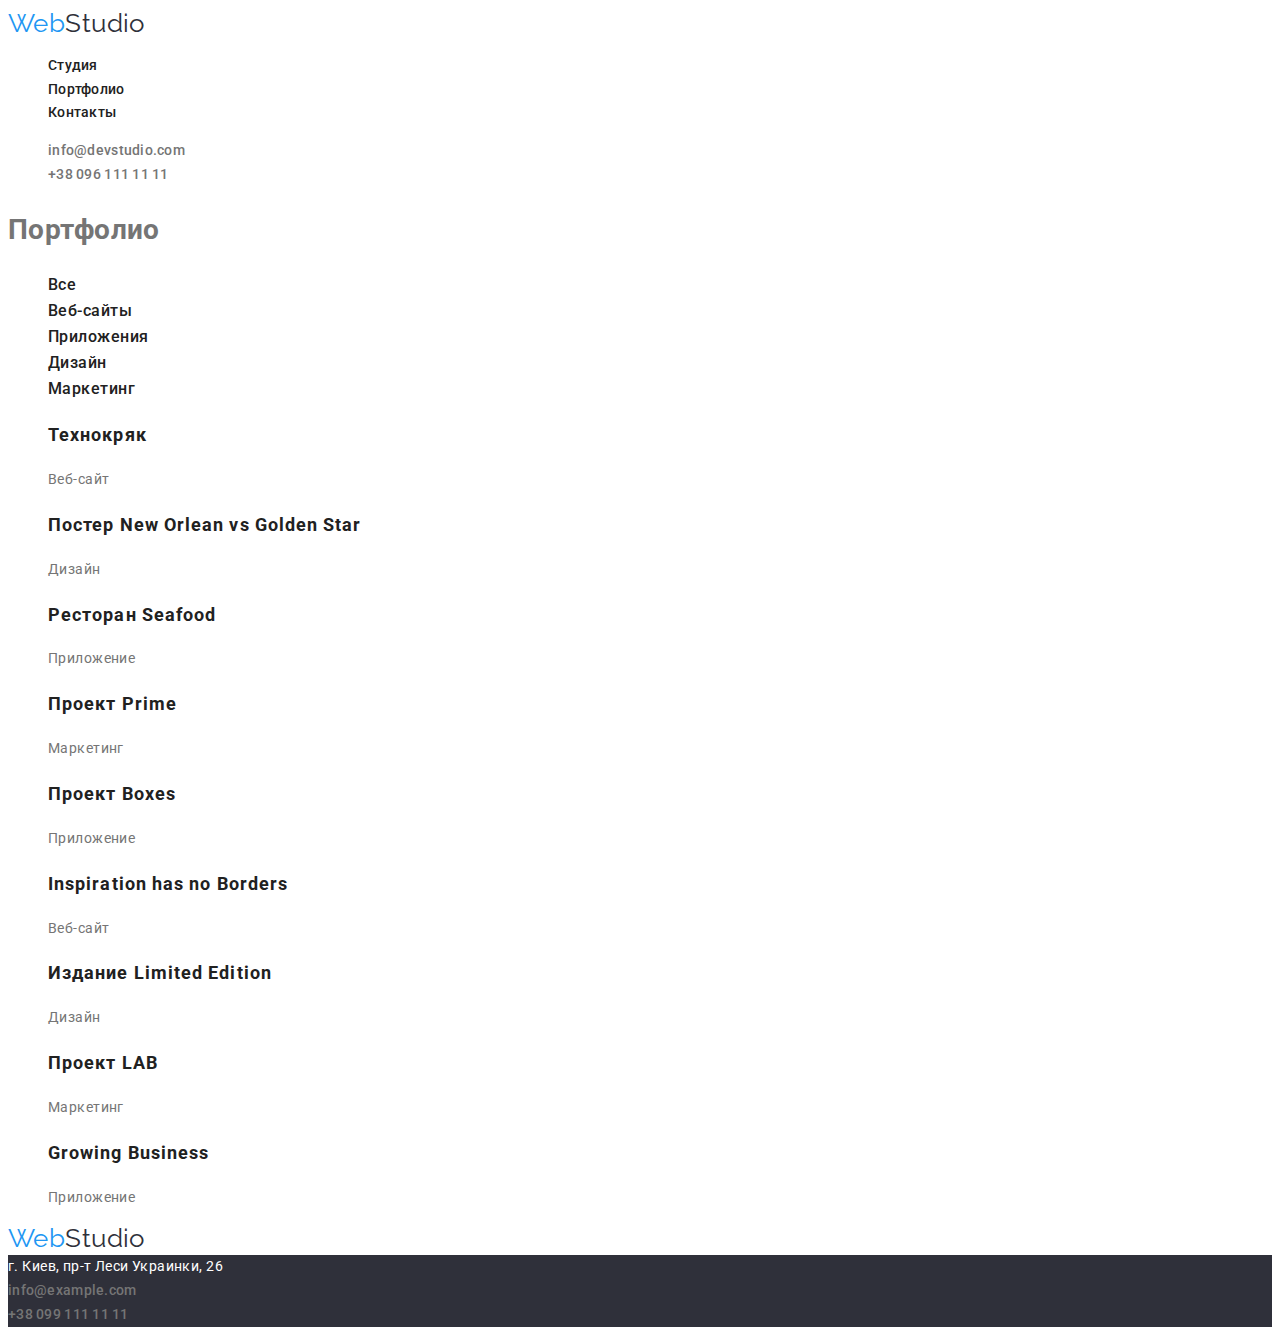
==== gallery.html @ c9ad2fca "создала стили" ====
<!DOCTYPE html>
<html lang="ru">
<head>
    <meta charset="UTF-8">
    <meta http-equiv="X-UA-Compatible" content="IE=edge">
    <meta name="viewport" content="width=device-width, initial-scale=1.0">
    <title>WebStudio Gallery</title>
    <link href="https://fonts.googleapis.com/css2?family=Raleway:wght@700&family=Roboto:wght@400;500;700;900&display=swap"
        rel="stylesheet">
    <link rel="stylesheet" href="./styles/styles.css">
</head>
<body>
    <!--хедер-->
    <header class="header">
        <nav class="nav">
            <a class="logo" lang="en" href="index.html"><span>Web</span>Studio</a>
            <ul class="nav-list">
                <li><a class="nav-link" href="">Студия</a></li>
                <li><a class="nav-link" href="./gallery.html">Портфолио</a></li>
                <li><a class="nav-link" href="">Контакты</a></li>
            </ul>
        </nav>
        <ul class="nav-contact">
            <li><a class="nav-link" lang="en" href="mailto:info@devstudio.com">info@devstudio.com</a></li>
            <li><a class="nav-link" href="tel:+380961111111">+38 096 111 11 11</a></li>
        </ul>
    </header>
    <!--уникальный контент-->
    <main>
        <h1>Портфолио</h1>
<ul class="filtrs>
    <li class="list"><a class="filtr-link" href="">Все</a></li>
    <li class="list"><a class="filtr-link" href="">Веб-сайты</a></li>
    <li class="list"><a class="filtr-link" href="">Приложения</a></li>
    <li class="list"><a class="filtr-link" href="">Дизайн</a></li>
    <li class="list"><a class="filtr-link" href="">Маркетинг</a></li>
</ul>
<ul class="portfolio">
    <li class="list"><a class="portfolio-link" href="" img="" alt=""">
        <h2 class="portfolio-title">Технокряк</h2>
        <p>Веб-сайт</p>
    </a></li>
    <li class="list"><a class="portfolio-link"  href="">
            <h2 class="portfolio-title">Постер <span lang="en">New Orlean vs Golden Star</span></h2>
            <p>Дизайн</p>
        </a></li>
    <li class="list"><a class="portfolio-link"  href="">
            <h2 class="portfolio-title">Ресторан <span lang="en">Seafood</span></h2>
            <p>Приложение</p>
        </a></li>
    <li class="list"><a class="portfolio-link"  href="">
            <h2 class="portfolio-title">Проект <span lang="en">Prime</span></h2>
            <p>Маркетинг</p>
        </a></li>
    <li class="list"><a class="portfolio-link"  href="">
            <h2 class="portfolio-title">Проект <span lang="en">Boxes</span></h2>
            <p>Приложение</p>
        </a></li>
    <li class="list"><a class="portfolio-link"  href="">
            <h2 class="portfolio-title"><span lang="en">Inspiration has no Borders</span></h2>
            <p>Веб-сайт</p>
        </a></li>
    <li class="list"><a class="portfolio-link"  href="">
            <h2 class="portfolio-title">Издание <span lang="en">Limited Edition</span></h2>
            <p>Дизайн</p>
        </a></li>
    <li class="list"><a class="portfolio-link"  href="">
            <h2 class="portfolio-title">Проект <span lang="en">LAB</span></h2>
            <p>Маркетинг</p>
        </a></li>
    <li class="list"><a class="portfolio-link"  href="">
            <h2 class="portfolio-title"><span lang="en">Growing Business</span></h2>
            <p>Приложение</p>
        </a></li>
</ul>

    </main>
<!-- Подвал -->
<footer>
    <a class="logo" lang="en" href="/"><span>Web</span>Studio</a>
    <address class="contacts">
        г. Киев, пр-т Леси Украинки, 26
    </address>
    <address class="contacts">
        <a class="nav-link" href="mailto:info@example.com">info@example.com</a><br>
        <a class="nav-link" href="tel:+380991111111">+38 099 111 11 11</a>
    </address>
</footer>
    
</body>
</html>
---- styles/styles.css ----
:root {
  --brand-color: #2196f3;
  --brand-color-secondary: #2f303a;
  --brand-color-third: #212121;
  --text-color: #757575;
  --brand-white: #ffffff;
}
/* общие стили */
body {
  font-family: "roboto", Arial, sans-serif;
  font-style: normal;
  font-weight: 400;
  font-size: 14px;
  line-height: 1.7;
  letter-spacing: 0.03em;
  color: var(--text-color);
  background-color: var(--brand-white);
}

/* Главная страница */

/* удаляю подчеркивания в тексте/ссылках */
.logo,
.nav-link,
.contacts {
  text-decoration: none;
}

/* удаляю маркеры в списках  */
.nav-list,
.nav-contact,
.list {
  list-style: none;
}

/* хедер */

/* стиль лого */
.logo {
  font-family: "Raleway";
  font-style: normal;
  font-weight: 400;
  font-size: 26px;
  line-height: 1.2;
  color: var(--brand-color-secondary);
}
.logo > span {
  color: var(--brand-color);
}
/* цвета ссылок в навигации меню */
.nav-contact .nav-link {
  color: var(--text-color);
}
.nav-link {
  font-family: Roboto;
  font-style: normal;
  font-weight: 500;
  font-size: 14px;
  line-height: 1.14;
  letter-spacing: 0.02em;
  color: var(--brand-color-third);
  text-decoration: none;
  cursor: pointer;
}

/* баннер герой*/
.title {
  font-weight: 900;
  font-size: 44px;
  line-height: 1.4;
  text-align: center;
  letter-spacing: 0.06em;
  text-transform: uppercase;
  color: var(--brand-white);
  background-color: var(--brand-color-secondary);
}
.bbutton {
  background-color: var(--brand-color);
  font-weight: 700;
  font-size: 16px;
  line-height: 1.9;
  letter-spacing: 0.06em;
  color: var(--brand-white);
  cursor: pointer;
}
/* особенности */
.sec-title {
  font-weight: 700;
  font-size: 14px;
  line-height: 1.14;
  letter-spacing: 0.03em;
  text-transform: uppercase;
  color: var(--brand-color-third);
}
/* чем мы занимаемся */
.section-title {
  font-weight: bold;
  font-size: 36px;
  line-height: 1, 16;
  letter-spacing: 0.03em;
  color: var(--brand-color-third);
}
/* наша команда */
.team-title {
  font-weight: 500;
  font-size: 16px;
  line-height: 1.18;
  letter-spacing: 0.03em;
  color: var(--brand-color-third);
}
/* подвал */
.contacts {
  font-style: normal;
  font-weight: 400;
  font-size: 14px;
  line-height: 1.71;
  letter-spacing: 0.03em;
  color: var(--brand-white);
  background-color: var(--brand-color-secondary);
}
.contacts > .nav-link {
  color: var(--text-color);
}

/* ссылки при наведении */
.nav-link:hover,
.nav-link:focus,
.nav-link:active {
  color: var(--brand-color);
  cursor: pointer;
}

/* Страница портфолио */

/* удаляю подчеркивания в тексте/ссылках */
.filtr-link,
.portfolio-link {
  text-decoration: none;
}

.filtr-link {
  font-weight: 500;
  font-size: 16px;
  line-height: 1.63;
  letter-spacing: 0.03em;
  color: var(--brand-color-third);
}
.filtr-link:active,
.filtr-link:hover,
.filtr-link:focus {
  background-color: var(--brand-color);
  color: var(--brand-white);
}
.portfolio-link {
  color: inherit;
}
.portfolio-title {
  font-weight: 700;
  font-size: 18px;
  line-height: 2;
  letter-spacing: 0.06em;
  color: var(--brand-color-third);
}
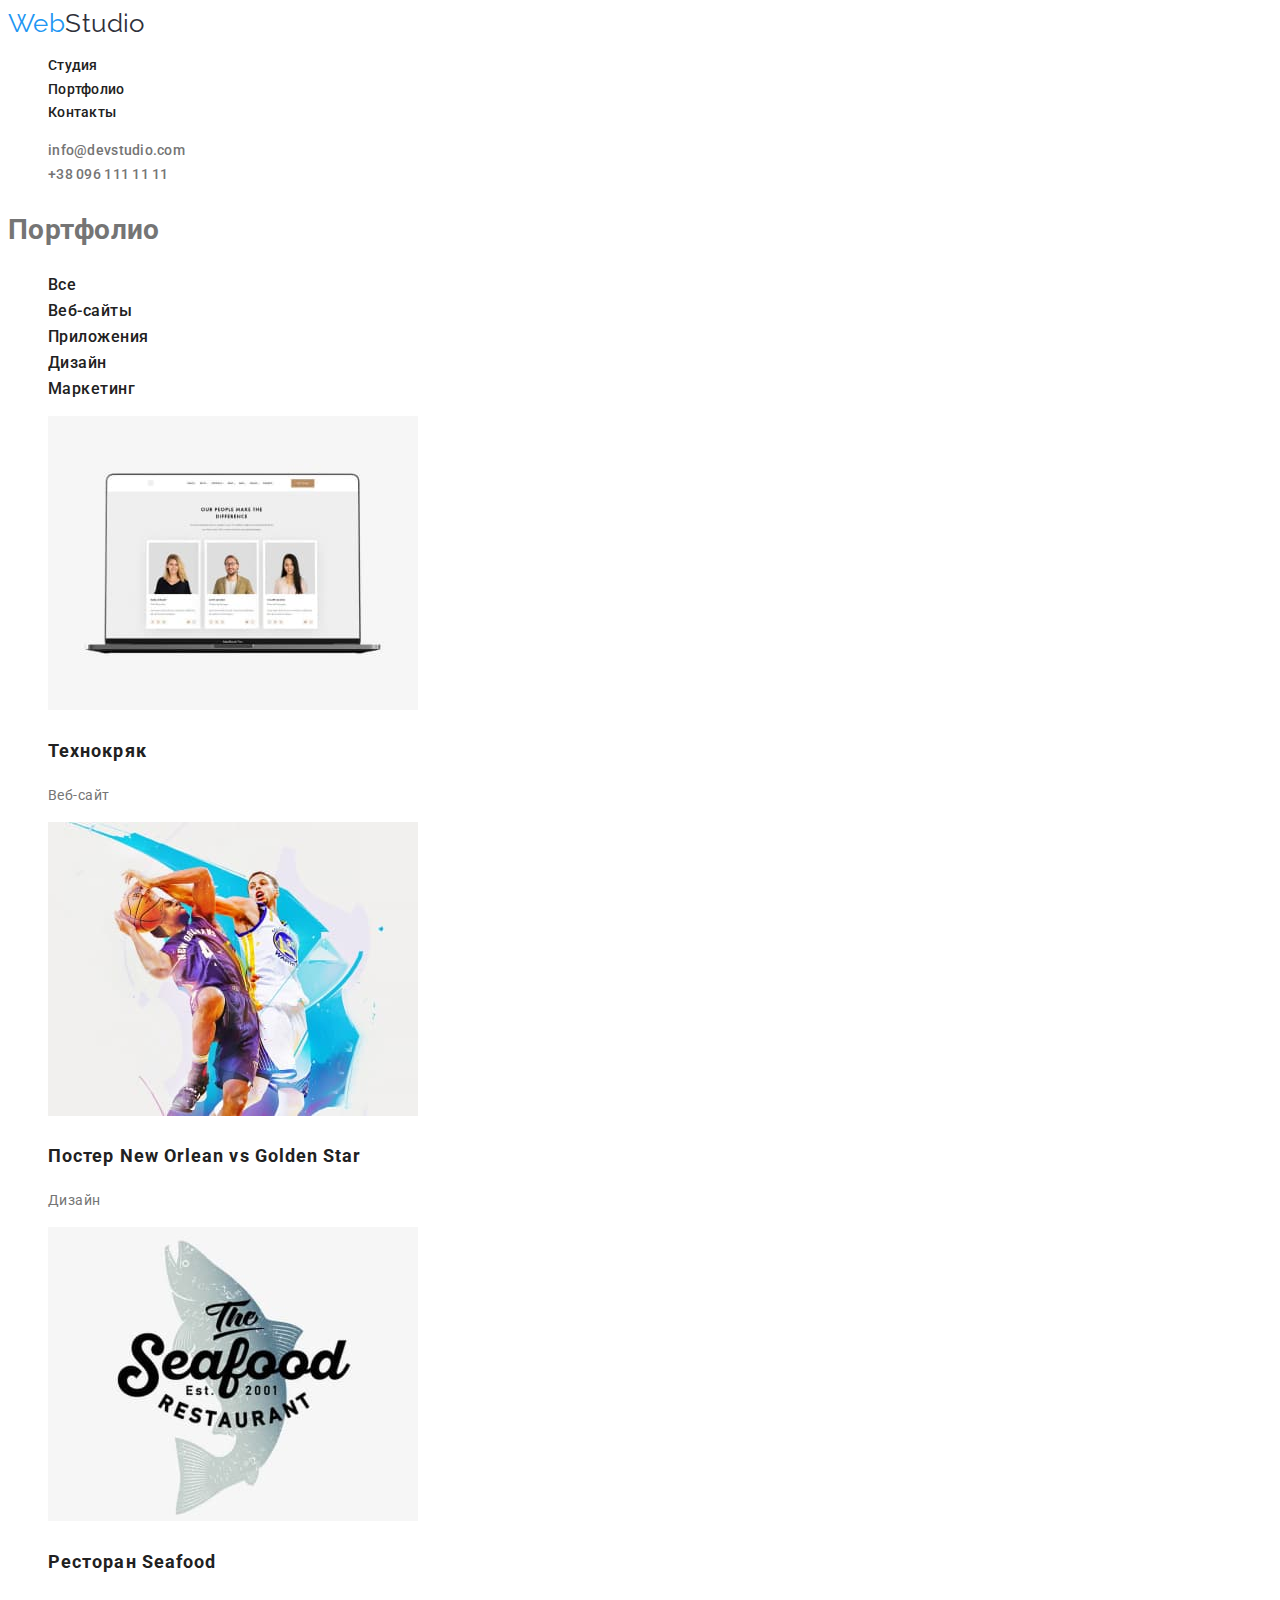
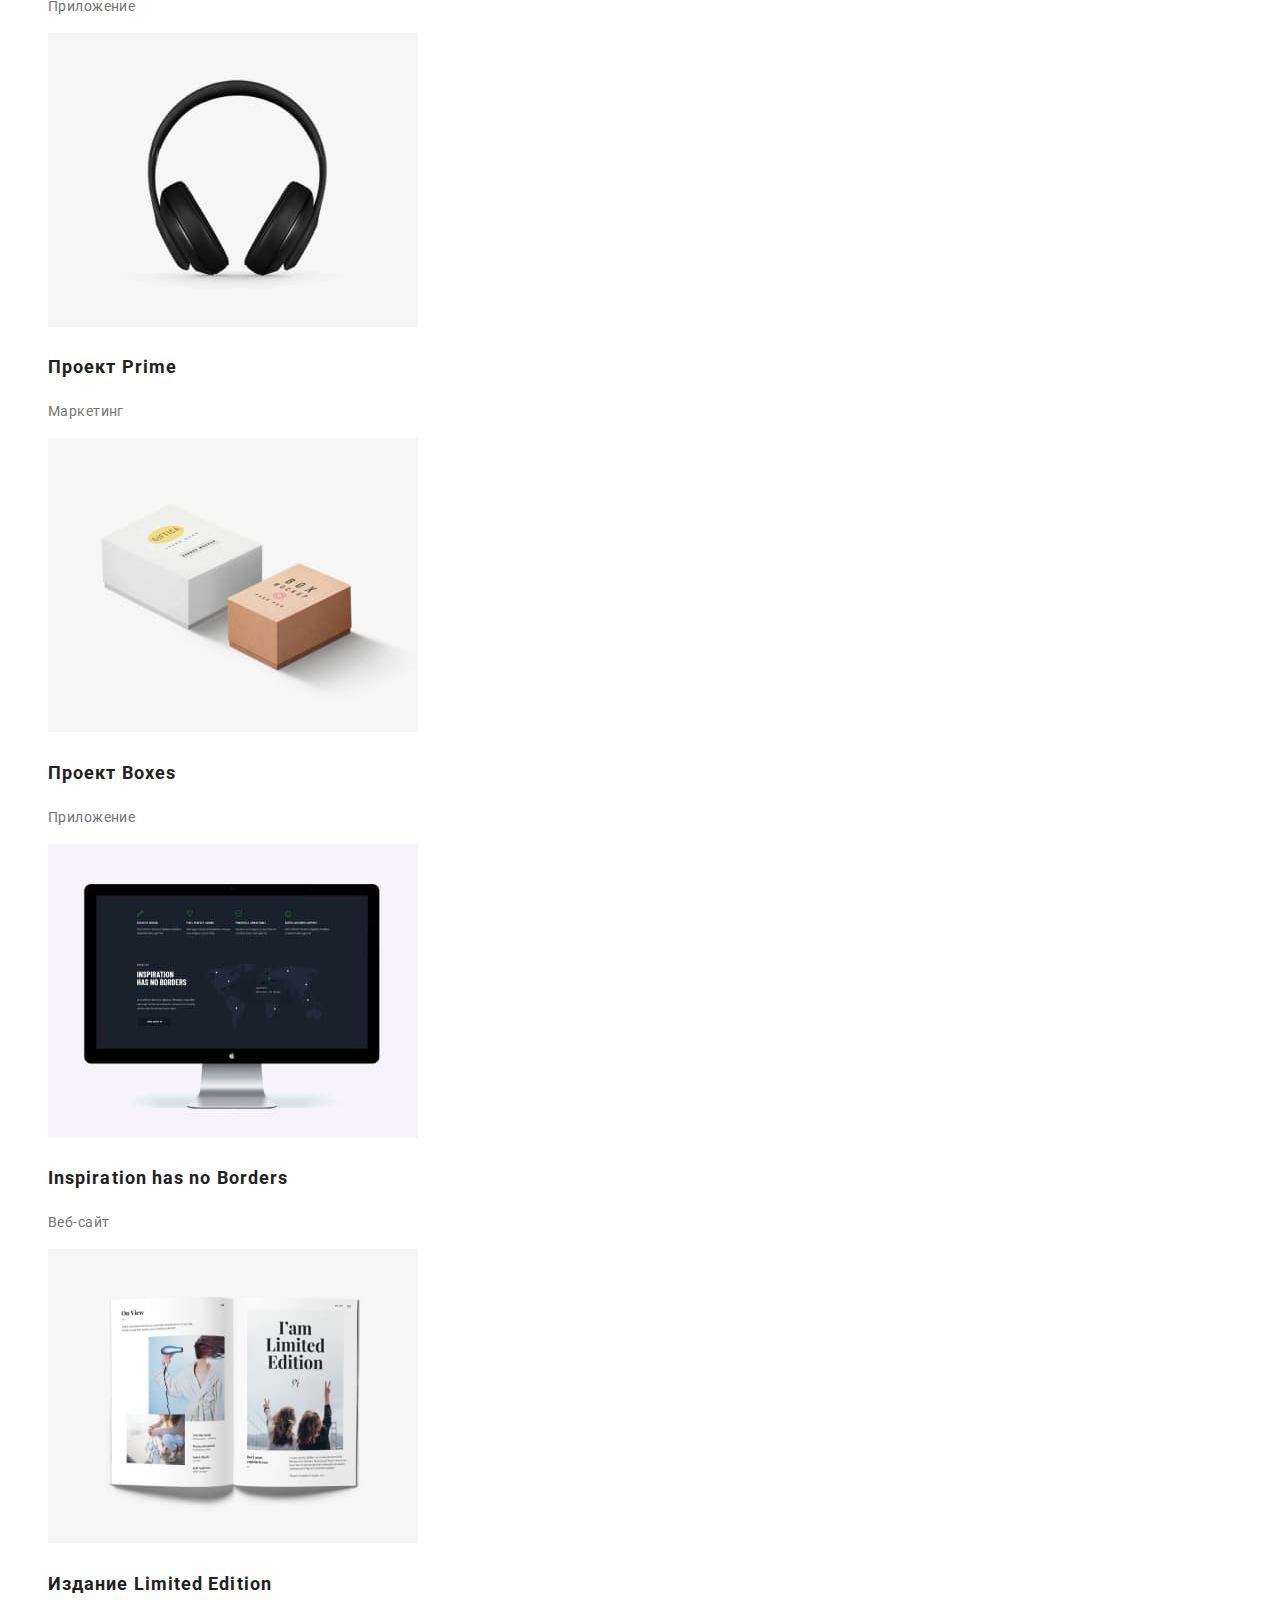
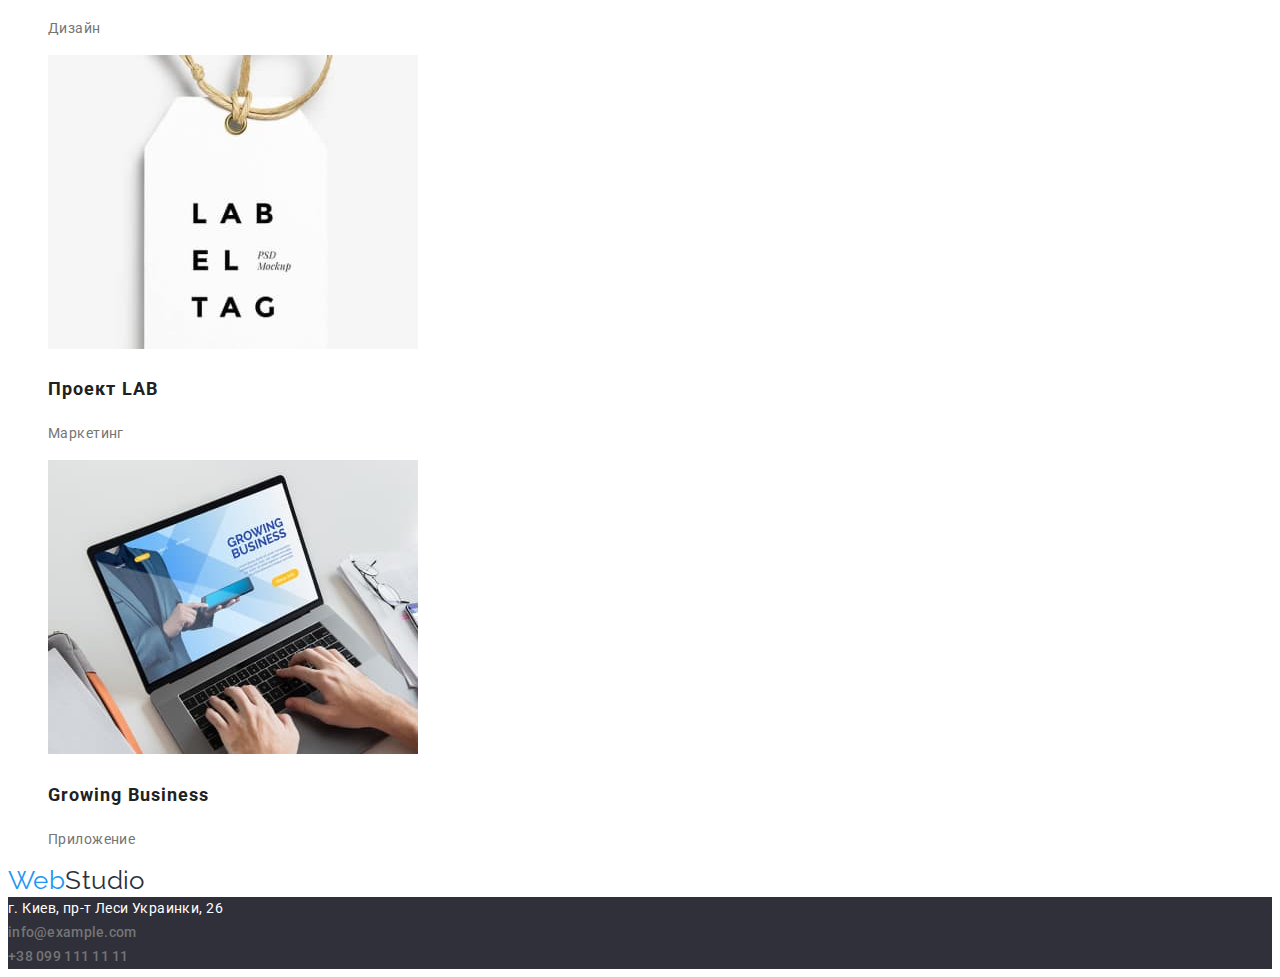
==== commit 2c55ea05: "Исправила ошибки в коде" ====
--- a/gallery.html
+++ b/gallery.html
@@ -28,7 +28,7 @@
     <!--уникальный контент-->
     <main>
         <h1>Портфолио</h1>
-<ul class="filtrs>
+<ul class="filtrs">
     <li class="list"><a class="filtr-link" href="">Все</a></li>
     <li class="list"><a class="filtr-link" href="">Веб-сайты</a></li>
     <li class="list"><a class="filtr-link" href="">Приложения</a></li>
@@ -36,41 +36,50 @@
     <li class="list"><a class="filtr-link" href="">Маркетинг</a></li>
 </ul>
 <ul class="portfolio">
-    <li class="list"><a class="portfolio-link" href="" img="" alt=""">
+    <li class="list"><a class="portfolio-link" href="#">
+            <img src="./images/technokryac.jpeg" alt="Технокряк" width=370>
         <h2 class="portfolio-title">Технокряк</h2>
-        <p>Веб-сайт</p>
+        <p class="text">Веб-сайт</p>
     </a></li>
-    <li class="list"><a class="portfolio-link"  href="">
+    <li class="list" ><a class="portfolio-link"  href="#">
+            <img src="./images/new-orlean.jpeg" alt="Новый Орлен постер" width=370>
             <h2 class="portfolio-title">Постер <span lang="en">New Orlean vs Golden Star</span></h2>
-            <p>Дизайн</p>
+            <p class="text">Дизайн</p>
+        </a></li>
+    <li class="list"><a class="portfolio-link"  href="#">
+            <img src="./images/seafood.jpeg" alt="Морская еда" width=370>
+            <h2 class="portfolio-title">Ресторан <span lang="en">Seafood</span></h2>
+            <p class="text">Приложение</p>
+        </a></li>
+    <li class="list"><a class="portfolio-link"  href="#">
+            <img src="./images/prime.jpeg" alt="Первый" width=370>
+            <h2 class="portfolio-title">Проект <span lang="en">Prime</span></h2>
+            <p class="text">Маркетинг</p>
+        </a></li>
+    <li class="list"><a class="portfolio-link"  href="#">
+            <img src="./images/boxes.jpeg" alt="Коробки" width=370>
+            <h2 class="portfolio-title">Проект <span lang="en">Boxes</span></h2>
+            <p class="text">Приложение</p>
+        </a></li>
+    <li class="list"><a class="portfolio-link"  href="#">
+            <img src="./images/no-borders.jpeg" alt="Вдохновение не имеет границ" width=370>
+            <h2 class="portfolio-title"><span lang="en">Inspiration has no Borders</span></h2>
+            <p class="text">Веб-сайт</p>
+        </a></li>
+    <li class="list"><a class="portfolio-link"  href="#">
+            <img src="./images/lmt-edition.jpeg" alt="Ограниченный выпуск" width=370>
+            <h2 class="portfolio-title">Издание <span lang="en">Limited Edition</span></h2>
+            <p class="text">Дизайн</p>
         </a></li>
     <li class="list"><a class="portfolio-link"  href="">
-            <h2 class="portfolio-title">Ресторан <span lang="en">Seafood</span></h2>
-            <p>Приложение</p>
+            <img src="./images/lab.jpeg" alt="ЛАБ" width=370>
+            <h2 class="portfolio-title">Проект <span lang="en">LAB</span></h2>
+            <p class="text">Маркетинг</p>
         </a></li>
     <li class="list"><a class="portfolio-link"  href="">
-            <h2 class="portfolio-title">Проект <span lang="en">Prime</span></h2>
-            <p>Маркетинг</p>
-        </a></li>
-    <li class="list"><a class="portfolio-link"  href="">
-            <h2 class="portfolio-title">Проект <span lang="en">Boxes</span></h2>
-            <p>Приложение</p>
-        </a></li>
-    <li class="list"><a class="portfolio-link"  href="">
-            <h2 class="portfolio-title"><span lang="en">Inspiration has no Borders</span></h2>
-            <p>Веб-сайт</p>
-        </a></li>
-    <li class="list"><a class="portfolio-link"  href="">
-            <h2 class="portfolio-title">Издание <span lang="en">Limited Edition</span></h2>
-            <p>Дизайн</p>
-        </a></li>
-    <li class="list"><a class="portfolio-link"  href="">
-            <h2 class="portfolio-title">Проект <span lang="en">LAB</span></h2>
-            <p>Маркетинг</p>
-        </a></li>
-    <li class="list"><a class="portfolio-link"  href="">
+            <img src="./images/grow-bus.jpeg" alt="Рост бизнеса" width=370>
             <h2 class="portfolio-title"><span lang="en">Growing Business</span></h2>
-            <p>Приложение</p>
+            <p class="text">Приложение</p>
         </a></li>
 </ul>
 
--- a/styles/styles.css
+++ b/styles/styles.css
@@ -161,3 +161,8 @@
   letter-spacing: 0.06em;
   color: var(--brand-color-third);
 }
+.portfolio-title:active,
+.portfolio-title:hover,
+.portfolio-title:focus {
+  color: var(--brand-color);
+}
